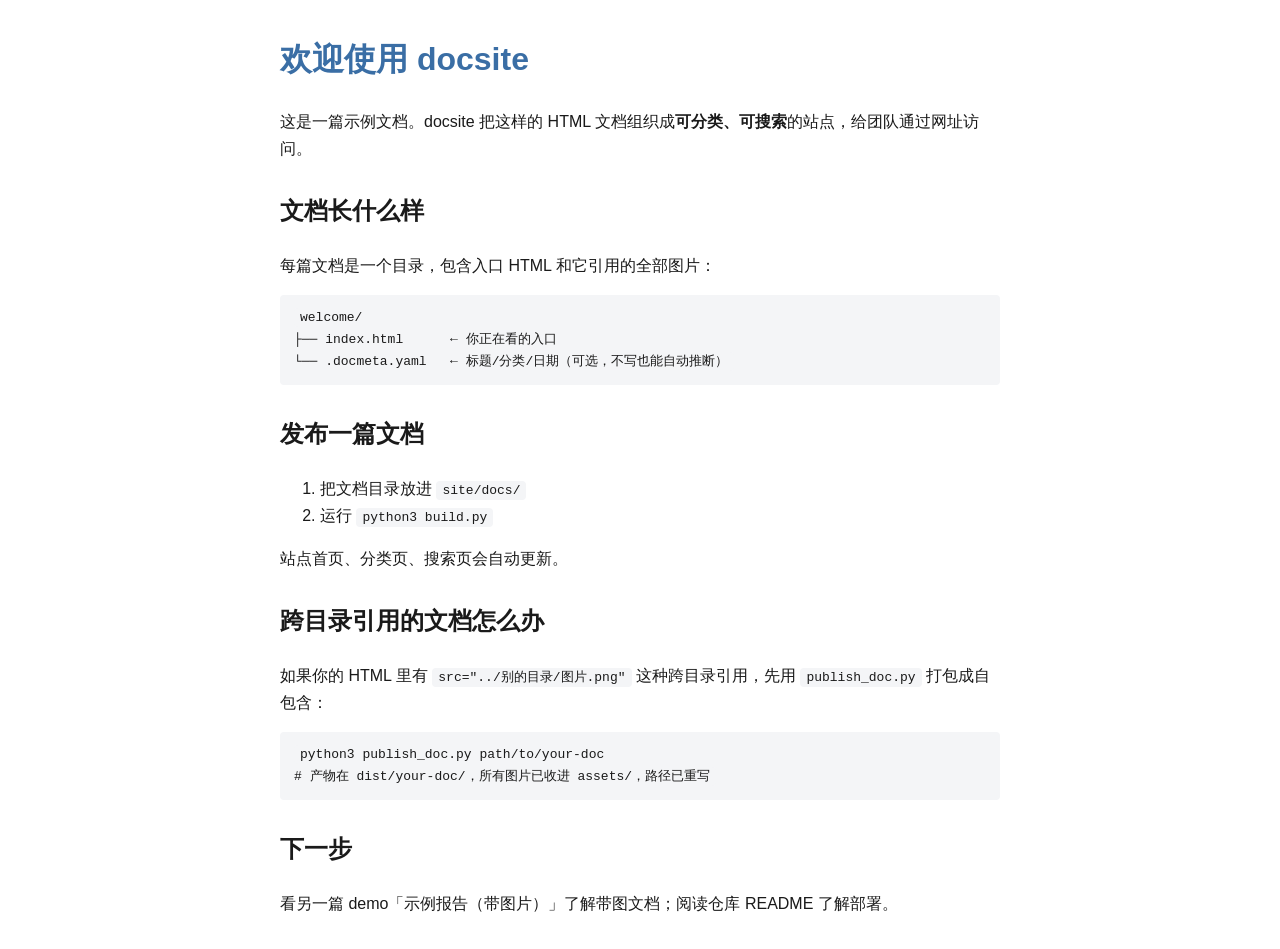
==== sample-docs/welcome/index.html @ 08887bc6 "init: docsite 通用 HTML 文档站 自包含 HTML 文档站：把文档（入口 HTML + 全部图片）放进目录，自动生成 可分类、可搜索的网站，给团队通过网址访问。  - publish" ====
<!doctype html>
<html lang="zh">
<head>
<meta charset="utf-8">
<meta name="viewport" content="width=device-width,initial-scale=1">
<title>欢迎使用 docsite</title>
<style>
  body { font-family: -apple-system, "PingFang SC", sans-serif; max-width: 720px; margin: 2rem auto; padding: 0 1rem; line-height: 1.7; color: #1a1a1a; }
  h1 { color: #3a6ea5; }
  h2 { margin-top: 1.8rem; }
  code, pre { background: #f4f5f7; border-radius: 4px; }
  code { padding: 2px 6px; }
  pre { padding: 12px 14px; overflow-x: auto; }
</style>
</head>
<body>
<h1>欢迎使用 docsite</h1>
<p>这是一篇示例文档。docsite 把这样的 HTML 文档组织成<strong>可分类、可搜索</strong>的站点，给团队通过网址访问。</p>

<h2>文档长什么样</h2>
<p>每篇文档是一个目录，包含入口 HTML 和它引用的全部图片：</p>
<pre><code>welcome/
├── index.html      ← 你正在看的入口
└── .docmeta.yaml   ← 标题/分类/日期（可选，不写也能自动推断）</code></pre>

<h2>发布一篇文档</h2>
<ol>
  <li>把文档目录放进 <code>site/docs/</code></li>
  <li>运行 <code>python3 build.py</code></li>
</ol>
<p>站点首页、分类页、搜索页会自动更新。</p>

<h2>跨目录引用的文档怎么办</h2>
<p>如果你的 HTML 里有 <code>src="../别的目录/图片.png"</code> 这种跨目录引用，先用 <code>publish_doc.py</code> 打包成自包含：</p>
<pre><code>python3 publish_doc.py path/to/your-doc
# 产物在 dist/your-doc/，所有图片已收进 assets/，路径已重写</code></pre>

<h2>下一步</h2>
<p>看另一篇 demo「示例报告（带图片）」了解带图文档；阅读仓库 README 了解部署。</p>
</body>
</html>
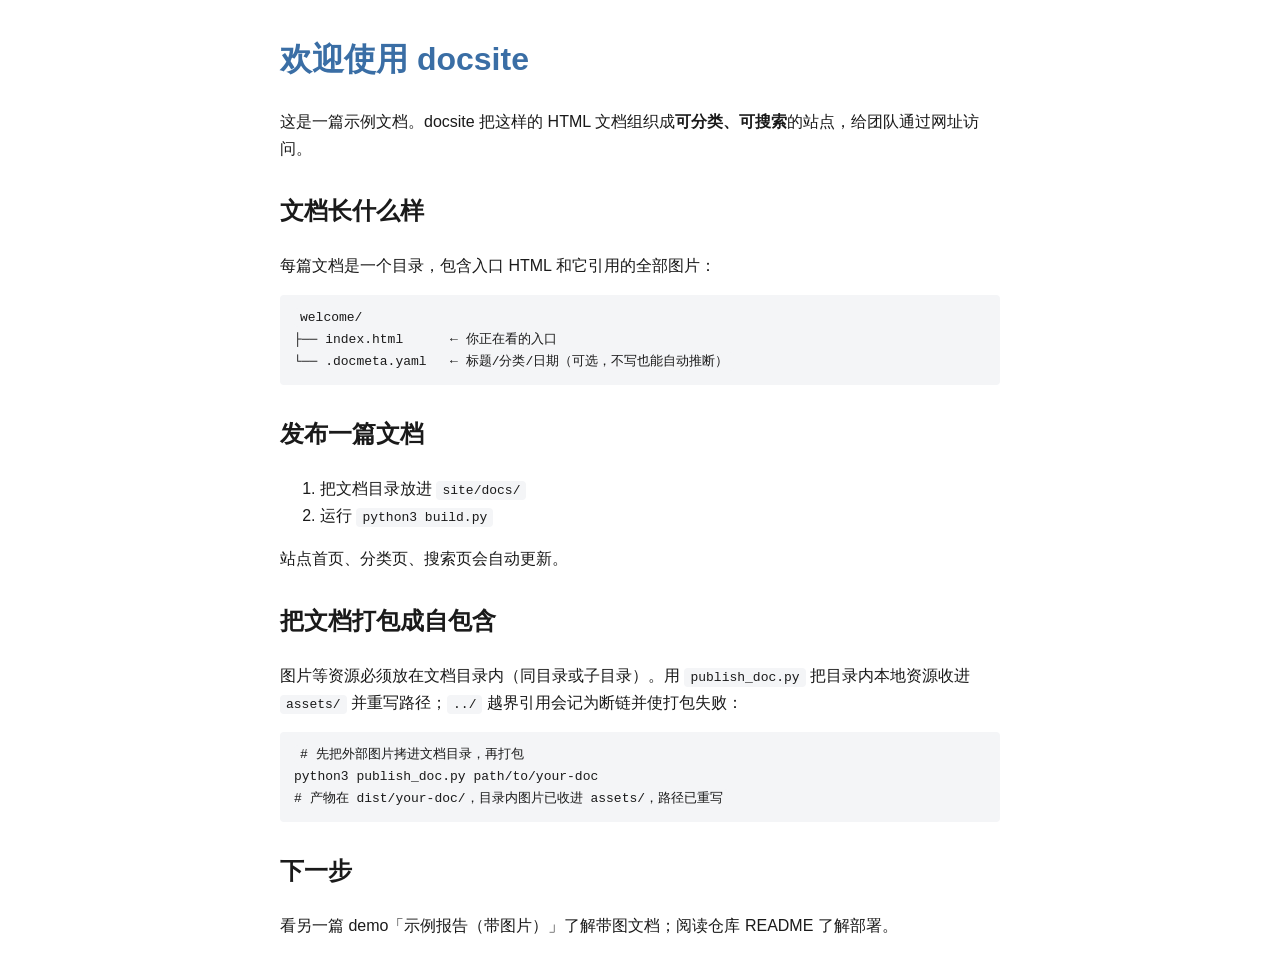
==== commit 5538d533: "fix: reject symlink entry escape and align packing docs Apply is_within to fallback index/report ent" ====
--- a/sample-docs/welcome/index.html
+++ b/sample-docs/welcome/index.html
@@ -30,10 +30,11 @@
 </ol>
 <p>站点首页、分类页、搜索页会自动更新。</p>
 
-<h2>跨目录引用的文档怎么办</h2>
-<p>如果你的 HTML 里有 <code>src="../别的目录/图片.png"</code> 这种跨目录引用，先用 <code>publish_doc.py</code> 打包成自包含：</p>
-<pre><code>python3 publish_doc.py path/to/your-doc
-# 产物在 dist/your-doc/，所有图片已收进 assets/，路径已重写</code></pre>
+<h2>把文档打包成自包含</h2>
+<p>图片等资源必须放在文档目录内（同目录或子目录）。用 <code>publish_doc.py</code> 把目录内本地资源收进 <code>assets/</code> 并重写路径；<code>../</code> 越界引用会记为断链并使打包失败：</p>
+<pre><code># 先把外部图片拷进文档目录，再打包
+python3 publish_doc.py path/to/your-doc
+# 产物在 dist/your-doc/，目录内图片已收进 assets/，路径已重写</code></pre>
 
 <h2>下一步</h2>
 <p>看另一篇 demo「示例报告（带图片）」了解带图文档；阅读仓库 README 了解部署。</p>
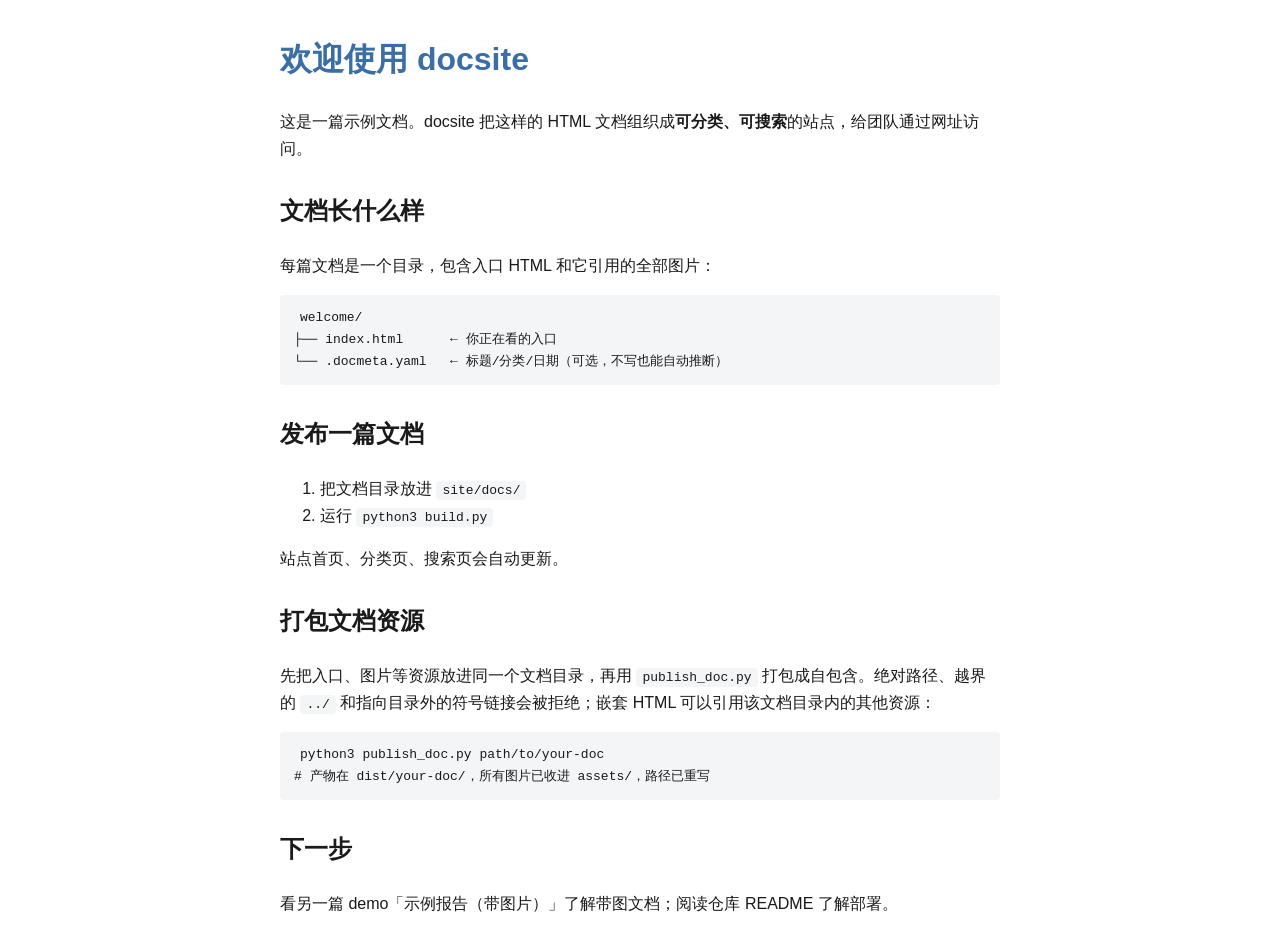
==== commit 57af27a6: "fix: contain published document paths Keep resolved resources, entries and bundled metadata inside t" ====
--- a/sample-docs/welcome/index.html
+++ b/sample-docs/welcome/index.html
@@ -30,11 +30,10 @@
 </ol>
 <p>站点首页、分类页、搜索页会自动更新。</p>
 
-<h2>把文档打包成自包含</h2>
-<p>图片等资源必须放在文档目录内（同目录或子目录）。用 <code>publish_doc.py</code> 把目录内本地资源收进 <code>assets/</code> 并重写路径；<code>../</code> 越界引用会记为断链并使打包失败：</p>
-<pre><code># 先把外部图片拷进文档目录，再打包
-python3 publish_doc.py path/to/your-doc
-# 产物在 dist/your-doc/，目录内图片已收进 assets/，路径已重写</code></pre>
+<h2>打包文档资源</h2>
+<p>先把入口、图片等资源放进同一个文档目录，再用 <code>publish_doc.py</code> 打包成自包含。绝对路径、越界的 <code>../</code> 和指向目录外的符号链接会被拒绝；嵌套 HTML 可以引用该文档目录内的其他资源：</p>
+<pre><code>python3 publish_doc.py path/to/your-doc
+# 产物在 dist/your-doc/，所有图片已收进 assets/，路径已重写</code></pre>
 
 <h2>下一步</h2>
 <p>看另一篇 demo「示例报告（带图片）」了解带图文档；阅读仓库 README 了解部署。</p>
